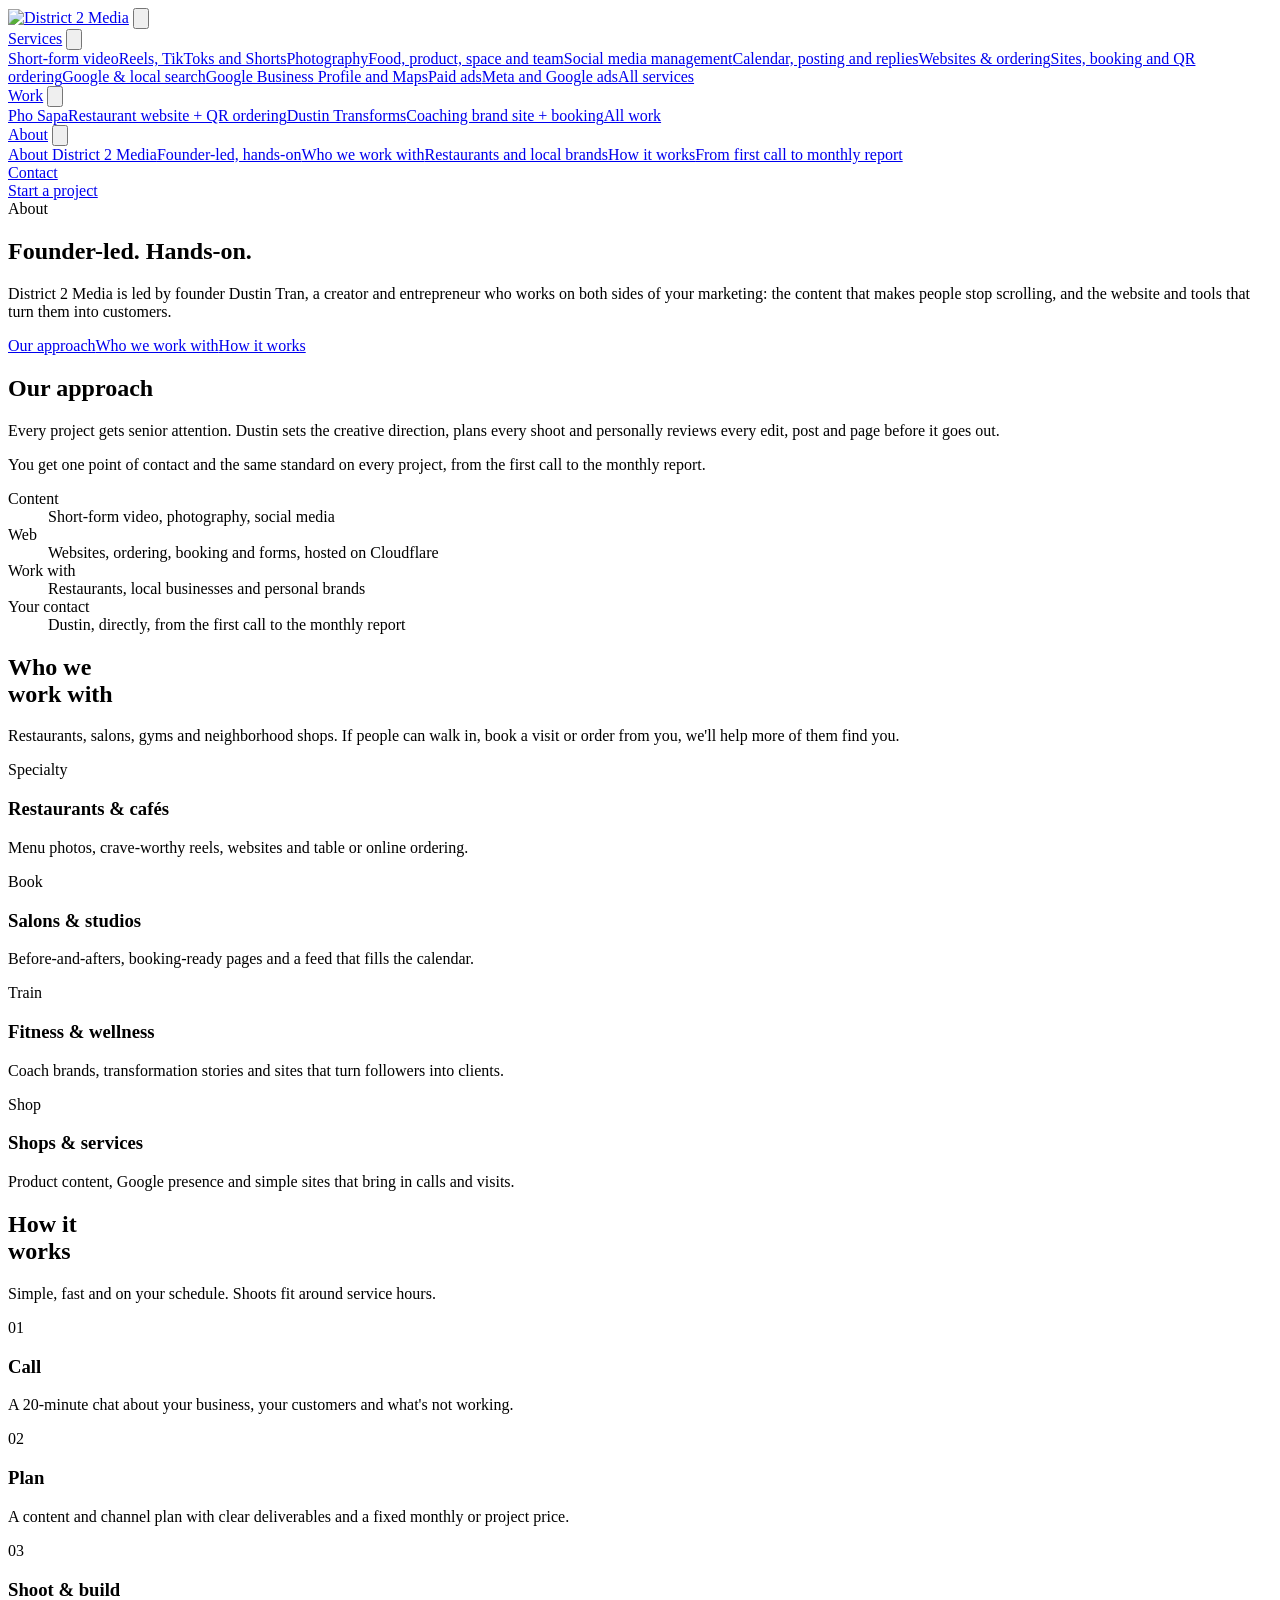
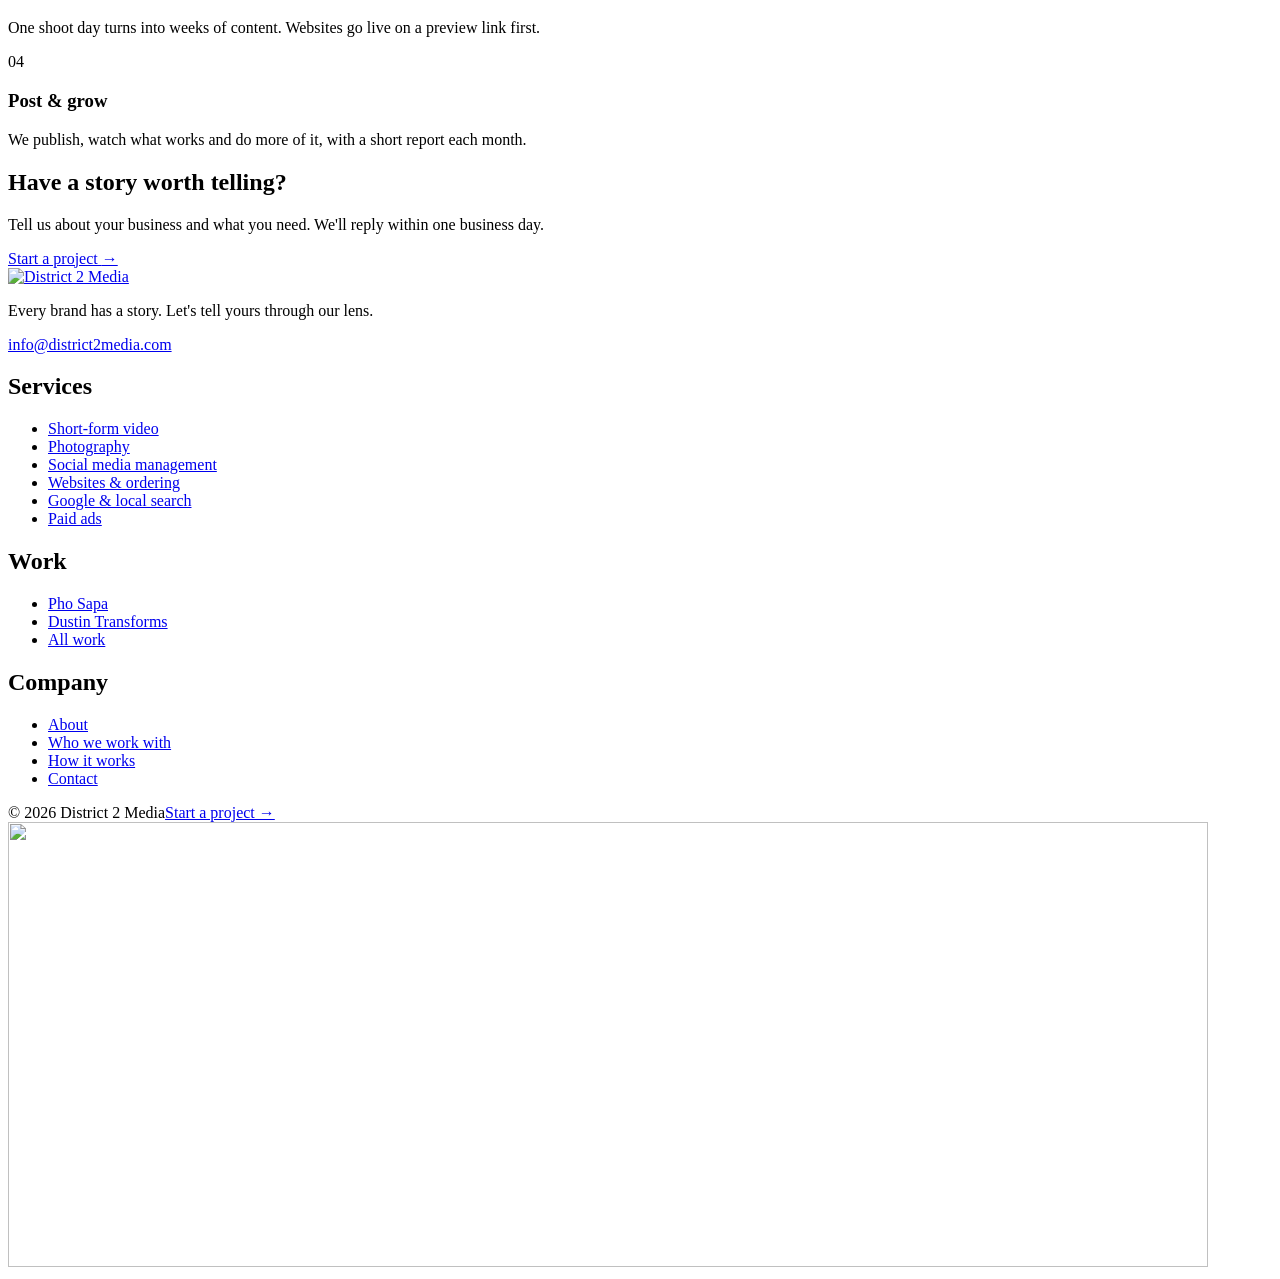
==== public/about/index.html @ 55317588 "Split the site into pages with dropdown menus - Home trimmed to hero, service tiles, work highlights" ====
<!doctype html>
<html lang="en">
<head>
  <meta charset="utf-8">
  <meta name="viewport" content="width=device-width, initial-scale=1, viewport-fit=cover">
  <title>About | District 2 Media</title>
  <meta name="description" content="District 2 Media is a founder-led content and web studio for restaurants and local brands, led by Dustin Tran.">
  <link rel="canonical" href="https://district2media.com/about/">
  <meta property="og:type" content="website">
  <meta property="og:title" content="About">
  <meta property="og:description" content="District 2 Media is a founder-led content and web studio for restaurants and local brands, led by Dustin Tran.">
  <meta property="og:url" content="https://district2media.com/about/">
  <meta property="og:image" content="https://district2media.com/assets/img/og.jpg">
  <meta name="twitter:card" content="summary_large_image">
  <meta name="theme-color" content="#0b0b0c">
  <link rel="icon" href="/assets/img/favicon-64.png" type="image/png">
  <link rel="apple-touch-icon" href="/assets/img/apple-touch-icon.png">
  <link rel="preload" href="/assets/fonts/archivo.woff2" as="font" type="font/woff2" crossorigin>
  <link rel="stylesheet" href="/assets/css/style.css">
  <script>document.documentElement.classList.add('js')</script>
</head>
<body>
<header class="header">
  <div class="wrap">
    <a class="logo" href="/" aria-label="District 2 Media home"><img src="/assets/img/logo.png" srcset="/assets/img/logo.png 1x, /assets/img/logo@2x.png 2x" alt="District 2 Media" width="92" height="34"></a>
    <button class="menu-toggle" aria-label="Open menu" aria-expanded="false" aria-controls="nav">
      <svg viewBox="0 0 24 24" fill="none" stroke="currentColor" stroke-width="2"><path d="M3 7h18M3 12h18M3 17h18"/></svg>
    </button>
    <nav class="nav" id="nav" aria-label="Main">
      <div class="nav-item has-menu">
        <a class="nav-link" href="/services/">Services</a>
        <button class="sub-toggle" type="button" aria-expanded="false" aria-controls="sm-services" aria-label="Show Services pages"><svg viewBox="0 0 24 24" fill="none" stroke="currentColor" stroke-width="2.2" aria-hidden="true"><path d="m6 9 6 6 6-6"/></svg></button>
        <div class="submenu wide" id="sm-services">
          <div class="submenu-inner"><a href="/services/#video"><span class="sm-title">Short-form video</span><span class="sm-desc">Reels, TikToks and Shorts</span></a><a href="/services/#photo"><span class="sm-title">Photography</span><span class="sm-desc">Food, product, space and team</span></a><a href="/services/#social"><span class="sm-title">Social media management</span><span class="sm-desc">Calendar, posting and replies</span></a><a href="/services/#web"><span class="sm-title">Websites &amp; ordering</span><span class="sm-desc">Sites, booking and QR ordering</span></a><a href="/services/#local"><span class="sm-title">Google &amp; local search</span><span class="sm-desc">Google Business Profile and Maps</span></a><a href="/services/#ads"><span class="sm-title">Paid ads</span><span class="sm-desc">Meta and Google ads</span></a><a href="/services/"><span class="sm-title">All services</span></a></div>
        </div>
      </div>
      <div class="nav-item has-menu">
        <a class="nav-link" href="/work/">Work</a>
        <button class="sub-toggle" type="button" aria-expanded="false" aria-controls="sm-work" aria-label="Show Work pages"><svg viewBox="0 0 24 24" fill="none" stroke="currentColor" stroke-width="2.2" aria-hidden="true"><path d="m6 9 6 6 6-6"/></svg></button>
        <div class="submenu" id="sm-work">
          <div class="submenu-inner"><a href="/work/#pho-sapa"><span class="sm-title">Pho Sapa</span><span class="sm-desc">Restaurant website + QR ordering</span></a><a href="/work/#dustin-transforms"><span class="sm-title">Dustin Transforms</span><span class="sm-desc">Coaching brand site + booking</span></a><a href="/work/"><span class="sm-title">All work</span></a></div>
        </div>
      </div>
      <div class="nav-item has-menu">
        <a class="nav-link" href="/about/" aria-current="page">About</a>
        <button class="sub-toggle" type="button" aria-expanded="false" aria-controls="sm-about" aria-label="Show About pages"><svg viewBox="0 0 24 24" fill="none" stroke="currentColor" stroke-width="2.2" aria-hidden="true"><path d="m6 9 6 6 6-6"/></svg></button>
        <div class="submenu" id="sm-about">
          <div class="submenu-inner"><a href="/about/"><span class="sm-title">About District 2 Media</span><span class="sm-desc">Founder-led, hands-on</span></a><a href="/about/#who"><span class="sm-title">Who we work with</span><span class="sm-desc">Restaurants and local brands</span></a><a href="/about/#process"><span class="sm-title">How it works</span><span class="sm-desc">From first call to monthly report</span></a></div>
        </div>
      </div>
      <div class="nav-item"><a class="nav-link" href="/contact/">Contact</a></div>
      <a class="btn nav-cta" href="/contact/">Start a project</a>
    </nav>
  </div>
</header>
<main>
  <section class="page-hero">
    <div class="wrap">
      <div class="eyebrow label"><span class="rec"></span>About</div>
      <h1 class="display h1 page-title"><span class="phrase">Founder-led.</span> <span class="phrase hl">Hands-on.</span></h1>
      <p class="lead">District 2 Media is led by founder Dustin Tran, a creator and entrepreneur who works on both sides of your marketing: the content that makes people stop scrolling, and the website and tools that turn them into customers.</p>
    </div>
  </section>
  <nav class="subnav" aria-label="About sections">
    <div class="wrap"><div class="subnav-track"><a href="#story">Our approach</a><a href="#who">Who we work with</a><a href="#process">How it works</a></div></div>
  </nav>
  <section class="section" id="story">
    <div class="wrap about">
      <div class="reveal">
        <h2 class="display h2">Our approach</h2>
      </div>
      <div class="reveal">
        <p class="lead">Every project gets senior attention. Dustin sets the creative direction, plans every shoot and personally reviews every edit, post and page before it goes out.</p>
        <p>You get one point of contact and the same standard on every project, from the first call to the monthly report.</p>
        <dl class="facts">
          <div><dt>Content</dt><dd>Short-form video, photography, social media</dd></div>
          <div><dt>Web</dt><dd>Websites, ordering, booking and forms, hosted on Cloudflare</dd></div>
          <div><dt>Work with</dt><dd>Restaurants, local businesses and personal brands</dd></div>
          <div><dt>Your contact</dt><dd>Dustin, directly, from the first call to the monthly report</dd></div>
        </dl>
      </div>
    </div>
  </section>

  <section class="section" id="who">
    <div class="wrap">
      <div class="section-head reveal">
        <h2 class="display h2">Who we<br>work with</h2>
        <p class="lead">Restaurants, salons, gyms and neighborhood shops. If people can walk in, book a visit or order from you, we'll help more of them find you.</p>
      </div>
      <div class="who reveal">
        <div class="who-card lead-card">
          <span class="label">Specialty</span>
          <h3 class="display h3">Restaurants &amp; cafés</h3>
          <p>Menu photos, crave-worthy reels, websites and table or online ordering.</p>
        </div>
        <div class="who-card">
          <span class="label">Book</span>
          <h3 class="display h3">Salons &amp; studios</h3>
          <p>Before-and-afters, booking-ready pages and a feed that fills the calendar.</p>
        </div>
        <div class="who-card">
          <span class="label">Train</span>
          <h3 class="display h3">Fitness &amp; wellness</h3>
          <p>Coach brands, transformation stories and sites that turn followers into clients.</p>
        </div>
        <div class="who-card">
          <span class="label">Shop</span>
          <h3 class="display h3">Shops &amp; services</h3>
          <p>Product content, Google presence and simple sites that bring in calls and visits.</p>
        </div>
      </div>
    </div>
  </section>

  <section class="section" id="process">
    <div class="wrap">
      <div class="section-head reveal">
        <h2 class="display h2">How it<br>works</h2>
        <p class="lead">Simple, fast and on your schedule. Shoots fit around service hours.</p>
      </div>
      <div class="steps reveal">
        <div class="step"><div class="num">01</div><h3 class="display h3">Call</h3><p>A 20-minute chat about your business, your customers and what&#x27;s not working.</p></div>
        <div class="step"><div class="num">02</div><h3 class="display h3">Plan</h3><p>A content and channel plan with clear deliverables and a fixed monthly or project price.</p></div>
        <div class="step"><div class="num">03</div><h3 class="display h3">Shoot &amp; build</h3><p>One shoot day turns into weeks of content. Websites go live on a preview link first.</p></div>
        <div class="step"><div class="num">04</div><h3 class="display h3">Post &amp; grow</h3><p>We publish, watch what works and do more of it, with a short report each month.</p></div>
      </div>
    </div>
  </section>
  <section class="cta-band">
    <div class="wrap cta-inner">
      <div>
        <h2 class="display h2">Have a story worth telling?</h2>
        <p class="lead">Tell us about your business and what you need. We'll reply within one business day.</p>
      </div>
      <a class="btn" href="/contact/">Start a project <span class="arrow">→</span></a>
    </div>
  </section>
</main>
<footer class="footer">
  <div class="wrap f-grid">
    <div class="f-brand">
      <a class="logo" href="/" aria-label="District 2 Media home"><img src="/assets/img/logo.png" srcset="/assets/img/logo.png 1x, /assets/img/logo@2x.png 2x" alt="District 2 Media" width="92" height="34"></a>
      <p>Every brand has a story. Let's tell yours through our lens.</p>
      <a class="text-link" href="mailto:info@district2media.com">info@district2media.com</a>
    </div>
    <div class="f-col"><h2 class="label">Services</h2><ul><li><a href="/services/#video">Short-form video</a></li><li><a href="/services/#photo">Photography</a></li><li><a href="/services/#social">Social media management</a></li><li><a href="/services/#web">Websites &amp; ordering</a></li><li><a href="/services/#local">Google &amp; local search</a></li><li><a href="/services/#ads">Paid ads</a></li></ul></div><div class="f-col"><h2 class="label">Work</h2><ul><li><a href="/work/#pho-sapa">Pho Sapa</a></li><li><a href="/work/#dustin-transforms">Dustin Transforms</a></li><li><a href="/work/">All work</a></li></ul></div><div class="f-col"><h2 class="label">Company</h2><ul><li><a href="/about/">About</a></li><li><a href="/about/#who">Who we work with</a></li><li><a href="/about/#process">How it works</a></li><li><a href="/contact/">Contact</a></li></ul></div>
  </div>
  <div class="wrap f-bottom"><span>© <span id="year">2026</span> District 2 Media</span><a href="/contact/">Start a project →</a></div>
  <div class="wrap"><div class="big-sign" aria-hidden="true"><img src="/assets/img/logo@2x.png" alt="" width="1200" height="445" loading="lazy"></div></div>
</footer>
<script src="/assets/js/site.js" defer></script>
</body>
</html>
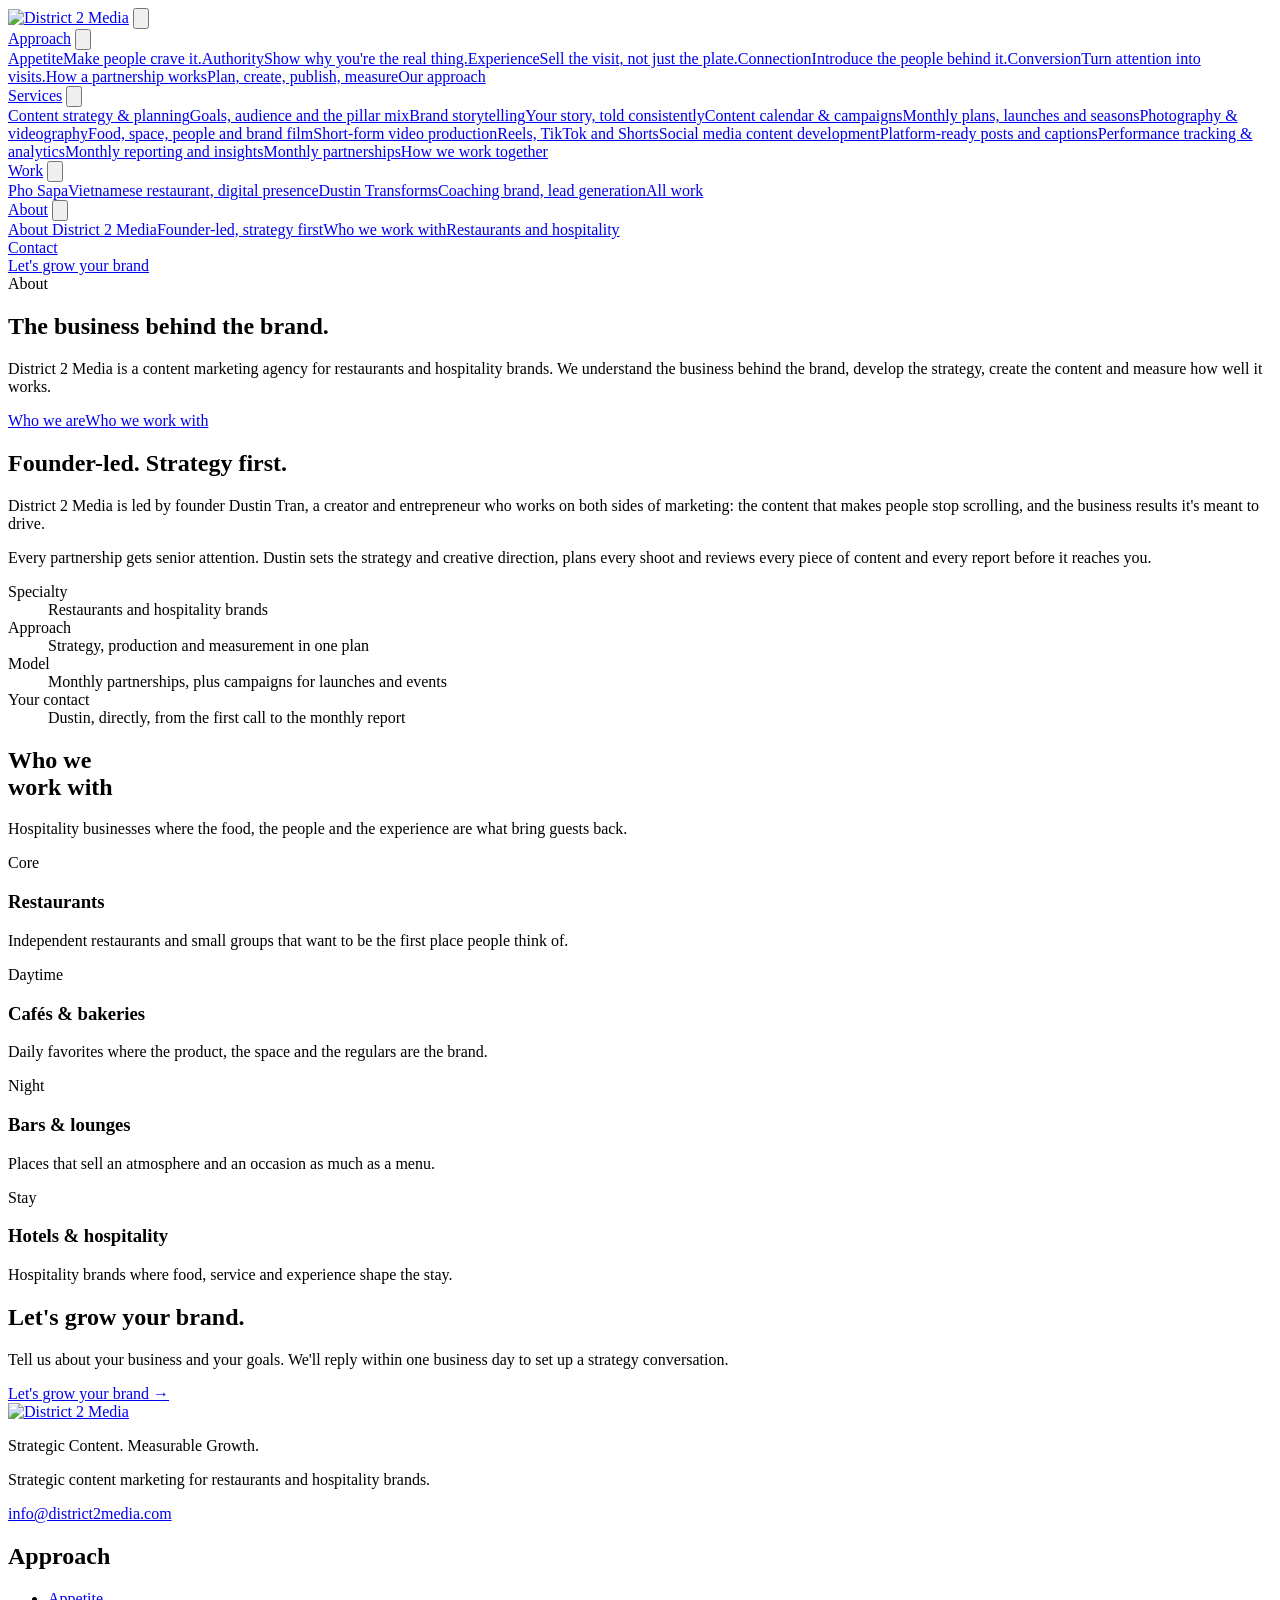
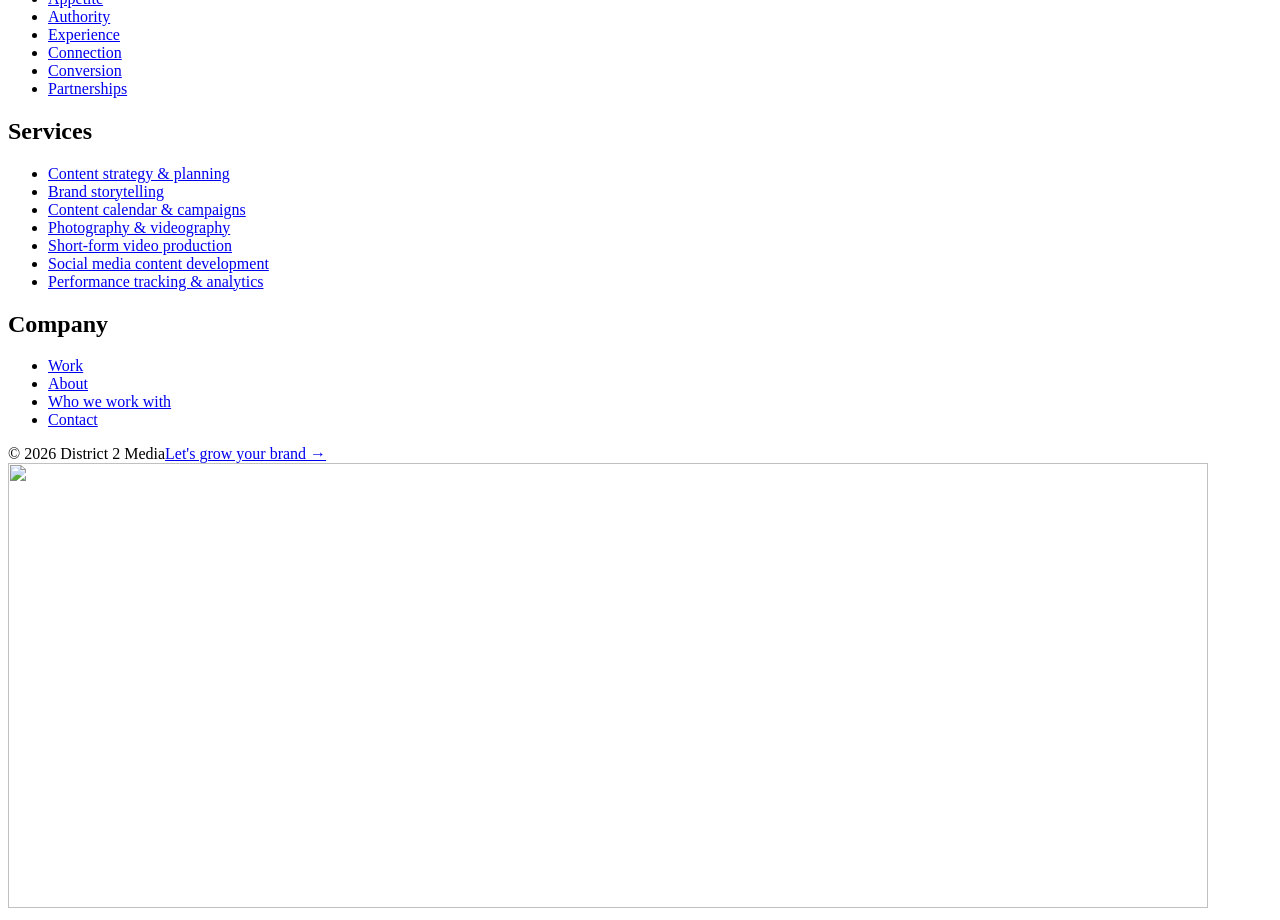
==== commit 743d5aef: "Reposition as a strategic content marketing agency for restaurants and hospitality - New hero: 'More" ====
--- a/public/about/index.html
+++ b/public/about/index.html
@@ -4,11 +4,11 @@
   <meta charset="utf-8">
   <meta name="viewport" content="width=device-width, initial-scale=1, viewport-fit=cover">
   <title>About | District 2 Media</title>
-  <meta name="description" content="District 2 Media is a founder-led content and web studio for restaurants and local brands, led by Dustin Tran.">
+  <meta name="description" content="District 2 Media is a founder-led content marketing agency for restaurants and hospitality brands, led by Dustin Tran.">
   <link rel="canonical" href="https://district2media.com/about/">
   <meta property="og:type" content="website">
   <meta property="og:title" content="About">
-  <meta property="og:description" content="District 2 Media is a founder-led content and web studio for restaurants and local brands, led by Dustin Tran.">
+  <meta property="og:description" content="District 2 Media is a founder-led content marketing agency for restaurants and hospitality brands, led by Dustin Tran.">
   <meta property="og:url" content="https://district2media.com/about/">
   <meta property="og:image" content="https://district2media.com/assets/img/og.jpg">
   <meta name="twitter:card" content="summary_large_image">
@@ -28,28 +28,35 @@
     </button>
     <nav class="nav" id="nav" aria-label="Main">
       <div class="nav-item has-menu">
+        <a class="nav-link" href="/approach/">Approach</a>
+        <button class="sub-toggle" type="button" aria-expanded="false" aria-controls="sm-approach" aria-label="Show Approach pages"><svg viewBox="0 0 24 24" fill="none" stroke="currentColor" stroke-width="2.2" aria-hidden="true"><path d="m6 9 6 6 6-6"/></svg></button>
+        <div class="submenu wide" id="sm-approach">
+          <div class="submenu-inner"><a href="/approach/#appetite"><span class="sm-title">Appetite</span><span class="sm-desc">Make people crave it.</span></a><a href="/approach/#authority"><span class="sm-title">Authority</span><span class="sm-desc">Show why you&#x27;re the real thing.</span></a><a href="/approach/#experience"><span class="sm-title">Experience</span><span class="sm-desc">Sell the visit, not just the plate.</span></a><a href="/approach/#connection"><span class="sm-title">Connection</span><span class="sm-desc">Introduce the people behind it.</span></a><a href="/approach/#conversion"><span class="sm-title">Conversion</span><span class="sm-desc">Turn attention into visits.</span></a><a href="/approach/#partnership"><span class="sm-title">How a partnership works</span><span class="sm-desc">Plan, create, publish, measure</span></a><a href="/approach/"><span class="sm-title">Our approach</span></a></div>
+        </div>
+      </div>
+      <div class="nav-item has-menu">
         <a class="nav-link" href="/services/">Services</a>
         <button class="sub-toggle" type="button" aria-expanded="false" aria-controls="sm-services" aria-label="Show Services pages"><svg viewBox="0 0 24 24" fill="none" stroke="currentColor" stroke-width="2.2" aria-hidden="true"><path d="m6 9 6 6 6-6"/></svg></button>
         <div class="submenu wide" id="sm-services">
-          <div class="submenu-inner"><a href="/services/#video"><span class="sm-title">Short-form video</span><span class="sm-desc">Reels, TikToks and Shorts</span></a><a href="/services/#photo"><span class="sm-title">Photography</span><span class="sm-desc">Food, product, space and team</span></a><a href="/services/#social"><span class="sm-title">Social media management</span><span class="sm-desc">Calendar, posting and replies</span></a><a href="/services/#web"><span class="sm-title">Websites &amp; ordering</span><span class="sm-desc">Sites, booking and QR ordering</span></a><a href="/services/#local"><span class="sm-title">Google &amp; local search</span><span class="sm-desc">Google Business Profile and Maps</span></a><a href="/services/#ads"><span class="sm-title">Paid ads</span><span class="sm-desc">Meta and Google ads</span></a><a href="/services/"><span class="sm-title">All services</span></a></div>
+          <div class="submenu-inner"><a href="/services/#strategy"><span class="sm-title">Content strategy &amp; planning</span><span class="sm-desc">Goals, audience and the pillar mix</span></a><a href="/services/#storytelling"><span class="sm-title">Brand storytelling</span><span class="sm-desc">Your story, told consistently</span></a><a href="/services/#calendar"><span class="sm-title">Content calendar &amp; campaigns</span><span class="sm-desc">Monthly plans, launches and seasons</span></a><a href="/services/#production"><span class="sm-title">Photography &amp; videography</span><span class="sm-desc">Food, space, people and brand film</span></a><a href="/services/#short-form"><span class="sm-title">Short-form video production</span><span class="sm-desc">Reels, TikTok and Shorts</span></a><a href="/services/#social"><span class="sm-title">Social media content development</span><span class="sm-desc">Platform-ready posts and captions</span></a><a href="/services/#analytics"><span class="sm-title">Performance tracking &amp; analytics</span><span class="sm-desc">Monthly reporting and insights</span></a><a href="/services/#partnerships"><span class="sm-title">Monthly partnerships</span><span class="sm-desc">How we work together</span></a></div>
         </div>
       </div>
       <div class="nav-item has-menu">
         <a class="nav-link" href="/work/">Work</a>
         <button class="sub-toggle" type="button" aria-expanded="false" aria-controls="sm-work" aria-label="Show Work pages"><svg viewBox="0 0 24 24" fill="none" stroke="currentColor" stroke-width="2.2" aria-hidden="true"><path d="m6 9 6 6 6-6"/></svg></button>
         <div class="submenu" id="sm-work">
-          <div class="submenu-inner"><a href="/work/#pho-sapa"><span class="sm-title">Pho Sapa</span><span class="sm-desc">Restaurant website + QR ordering</span></a><a href="/work/#dustin-transforms"><span class="sm-title">Dustin Transforms</span><span class="sm-desc">Coaching brand site + booking</span></a><a href="/work/"><span class="sm-title">All work</span></a></div>
+          <div class="submenu-inner"><a href="/work/#pho-sapa"><span class="sm-title">Pho Sapa</span><span class="sm-desc">Vietnamese restaurant, digital presence</span></a><a href="/work/#dustin-transforms"><span class="sm-title">Dustin Transforms</span><span class="sm-desc">Coaching brand, lead generation</span></a><a href="/work/"><span class="sm-title">All work</span></a></div>
         </div>
       </div>
       <div class="nav-item has-menu">
         <a class="nav-link" href="/about/" aria-current="page">About</a>
         <button class="sub-toggle" type="button" aria-expanded="false" aria-controls="sm-about" aria-label="Show About pages"><svg viewBox="0 0 24 24" fill="none" stroke="currentColor" stroke-width="2.2" aria-hidden="true"><path d="m6 9 6 6 6-6"/></svg></button>
         <div class="submenu" id="sm-about">
-          <div class="submenu-inner"><a href="/about/"><span class="sm-title">About District 2 Media</span><span class="sm-desc">Founder-led, hands-on</span></a><a href="/about/#who"><span class="sm-title">Who we work with</span><span class="sm-desc">Restaurants and local brands</span></a><a href="/about/#process"><span class="sm-title">How it works</span><span class="sm-desc">From first call to monthly report</span></a></div>
+          <div class="submenu-inner"><a href="/about/"><span class="sm-title">About District 2 Media</span><span class="sm-desc">Founder-led, strategy first</span></a><a href="/about/#who"><span class="sm-title">Who we work with</span><span class="sm-desc">Restaurants and hospitality</span></a></div>
         </div>
       </div>
       <div class="nav-item"><a class="nav-link" href="/contact/">Contact</a></div>
-      <a class="btn nav-cta" href="/contact/">Start a project</a>
+      <a class="btn nav-cta" href="/contact/">Let's grow your brand</a>
     </nav>
   </div>
 </header>
@@ -57,25 +64,25 @@
   <section class="page-hero">
     <div class="wrap">
       <div class="eyebrow label"><span class="rec"></span>About</div>
-      <h1 class="display h1 page-title"><span class="phrase">Founder-led.</span> <span class="phrase hl">Hands-on.</span></h1>
-      <p class="lead">District 2 Media is led by founder Dustin Tran, a creator and entrepreneur who works on both sides of your marketing: the content that makes people stop scrolling, and the website and tools that turn them into customers.</p>
+      <h1 class="display h1 page-title"><span class="phrase">The business</span> <span class="phrase">behind the <span class="hl">brand.</span></span></h1>
+      <p class="lead">District 2 Media is a content marketing agency for restaurants and hospitality brands. We understand the business behind the brand, develop the strategy, create the content and measure how well it works.</p>
     </div>
   </section>
   <nav class="subnav" aria-label="About sections">
-    <div class="wrap"><div class="subnav-track"><a href="#story">Our approach</a><a href="#who">Who we work with</a><a href="#process">How it works</a></div></div>
+    <div class="wrap"><div class="subnav-track"><a href="#story">Who we are</a><a href="#who">Who we work with</a></div></div>
   </nav>
   <section class="section" id="story">
     <div class="wrap about">
-      <div class="reveal">
-        <h2 class="display h2">Our approach</h2>
+      <div class="reveal fit-box">
+        <h2 class="display h2 fit"><span class="phrase">Founder-led.</span> <span class="phrase hl">Strategy first.</span></h2>
       </div>
       <div class="reveal">
-        <p class="lead">Every project gets senior attention. Dustin sets the creative direction, plans every shoot and personally reviews every edit, post and page before it goes out.</p>
-        <p>You get one point of contact and the same standard on every project, from the first call to the monthly report.</p>
+        <p class="lead">District 2 Media is led by founder Dustin Tran, a creator and entrepreneur who works on both sides of marketing: the content that makes people stop scrolling, and the business results it's meant to drive.</p>
+        <p>Every partnership gets senior attention. Dustin sets the strategy and creative direction, plans every shoot and reviews every piece of content and every report before it reaches you.</p>
         <dl class="facts">
-          <div><dt>Content</dt><dd>Short-form video, photography, social media</dd></div>
-          <div><dt>Web</dt><dd>Websites, ordering, booking and forms, hosted on Cloudflare</dd></div>
-          <div><dt>Work with</dt><dd>Restaurants, local businesses and personal brands</dd></div>
+          <div><dt>Specialty</dt><dd>Restaurants and hospitality brands</dd></div>
+          <div><dt>Approach</dt><dd>Strategy, production and measurement in one plan</dd></div>
+          <div><dt>Model</dt><dd>Monthly partnerships, plus campaigns for launches and events</dd></div>
           <div><dt>Your contact</dt><dd>Dustin, directly, from the first call to the monthly report</dd></div>
         </dl>
       </div>
@@ -86,54 +93,39 @@
     <div class="wrap">
       <div class="section-head reveal">
         <h2 class="display h2">Who we<br>work with</h2>
-        <p class="lead">Restaurants, salons, gyms and neighborhood shops. If people can walk in, book a visit or order from you, we'll help more of them find you.</p>
+        <p class="lead">Hospitality businesses where the food, the people and the experience are what bring guests back.</p>
       </div>
       <div class="who reveal">
         <div class="who-card lead-card">
-          <span class="label">Specialty</span>
-          <h3 class="display h3">Restaurants &amp; cafés</h3>
-          <p>Menu photos, crave-worthy reels, websites and table or online ordering.</p>
+          <span class="label">Core</span>
+          <h3 class="display h3">Restaurants</h3>
+          <p>Independent restaurants and small groups that want to be the first place people think of.</p>
         </div>
         <div class="who-card">
-          <span class="label">Book</span>
-          <h3 class="display h3">Salons &amp; studios</h3>
-          <p>Before-and-afters, booking-ready pages and a feed that fills the calendar.</p>
+          <span class="label">Daytime</span>
+          <h3 class="display h3">Cafés &amp; bakeries</h3>
+          <p>Daily favorites where the product, the space and the regulars are the brand.</p>
         </div>
         <div class="who-card">
-          <span class="label">Train</span>
-          <h3 class="display h3">Fitness &amp; wellness</h3>
-          <p>Coach brands, transformation stories and sites that turn followers into clients.</p>
+          <span class="label">Night</span>
+          <h3 class="display h3">Bars &amp; lounges</h3>
+          <p>Places that sell an atmosphere and an occasion as much as a menu.</p>
         </div>
         <div class="who-card">
-          <span class="label">Shop</span>
-          <h3 class="display h3">Shops &amp; services</h3>
-          <p>Product content, Google presence and simple sites that bring in calls and visits.</p>
+          <span class="label">Stay</span>
+          <h3 class="display h3">Hotels &amp; hospitality</h3>
+          <p>Hospitality brands where food, service and experience shape the stay.</p>
         </div>
-      </div>
-    </div>
-  </section>
-
-  <section class="section" id="process">
-    <div class="wrap">
-      <div class="section-head reveal">
-        <h2 class="display h2">How it<br>works</h2>
-        <p class="lead">Simple, fast and on your schedule. Shoots fit around service hours.</p>
-      </div>
-      <div class="steps reveal">
-        <div class="step"><div class="num">01</div><h3 class="display h3">Call</h3><p>A 20-minute chat about your business, your customers and what&#x27;s not working.</p></div>
-        <div class="step"><div class="num">02</div><h3 class="display h3">Plan</h3><p>A content and channel plan with clear deliverables and a fixed monthly or project price.</p></div>
-        <div class="step"><div class="num">03</div><h3 class="display h3">Shoot &amp; build</h3><p>One shoot day turns into weeks of content. Websites go live on a preview link first.</p></div>
-        <div class="step"><div class="num">04</div><h3 class="display h3">Post &amp; grow</h3><p>We publish, watch what works and do more of it, with a short report each month.</p></div>
       </div>
     </div>
   </section>
   <section class="cta-band">
     <div class="wrap cta-inner">
       <div>
-        <h2 class="display h2">Have a story worth telling?</h2>
-        <p class="lead">Tell us about your business and what you need. We'll reply within one business day.</p>
+        <h2 class="display h2">Let's grow your brand.</h2>
+        <p class="lead">Tell us about your business and your goals. We'll reply within one business day to set up a strategy conversation.</p>
       </div>
-      <a class="btn" href="/contact/">Start a project <span class="arrow">→</span></a>
+      <a class="btn" href="/contact/">Let's grow your brand <span class="arrow">→</span></a>
     </div>
   </section>
 </main>
@@ -141,12 +133,13 @@
   <div class="wrap f-grid">
     <div class="f-brand">
       <a class="logo" href="/" aria-label="District 2 Media home"><img src="/assets/img/logo.png" srcset="/assets/img/logo.png 1x, /assets/img/logo@2x.png 2x" alt="District 2 Media" width="92" height="34"></a>
-      <p>Every brand has a story. Let's tell yours through our lens.</p>
+      <p class="f-tag">Strategic Content. Measurable Growth.</p>
+      <p>Strategic content marketing for restaurants and hospitality brands.</p>
       <a class="text-link" href="mailto:info@district2media.com">info@district2media.com</a>
     </div>
-    <div class="f-col"><h2 class="label">Services</h2><ul><li><a href="/services/#video">Short-form video</a></li><li><a href="/services/#photo">Photography</a></li><li><a href="/services/#social">Social media management</a></li><li><a href="/services/#web">Websites &amp; ordering</a></li><li><a href="/services/#local">Google &amp; local search</a></li><li><a href="/services/#ads">Paid ads</a></li></ul></div><div class="f-col"><h2 class="label">Work</h2><ul><li><a href="/work/#pho-sapa">Pho Sapa</a></li><li><a href="/work/#dustin-transforms">Dustin Transforms</a></li><li><a href="/work/">All work</a></li></ul></div><div class="f-col"><h2 class="label">Company</h2><ul><li><a href="/about/">About</a></li><li><a href="/about/#who">Who we work with</a></li><li><a href="/about/#process">How it works</a></li><li><a href="/contact/">Contact</a></li></ul></div>
+    <div class="f-col"><h2 class="label">Approach</h2><ul><li><a href="/approach/#appetite">Appetite</a></li><li><a href="/approach/#authority">Authority</a></li><li><a href="/approach/#experience">Experience</a></li><li><a href="/approach/#connection">Connection</a></li><li><a href="/approach/#conversion">Conversion</a></li><li><a href="/approach/#partnership">Partnerships</a></li></ul></div><div class="f-col"><h2 class="label">Services</h2><ul><li><a href="/services/#strategy">Content strategy &amp; planning</a></li><li><a href="/services/#storytelling">Brand storytelling</a></li><li><a href="/services/#calendar">Content calendar &amp; campaigns</a></li><li><a href="/services/#production">Photography &amp; videography</a></li><li><a href="/services/#short-form">Short-form video production</a></li><li><a href="/services/#social">Social media content development</a></li><li><a href="/services/#analytics">Performance tracking &amp; analytics</a></li></ul></div><div class="f-col"><h2 class="label">Company</h2><ul><li><a href="/work/">Work</a></li><li><a href="/about/">About</a></li><li><a href="/about/#who">Who we work with</a></li><li><a href="/contact/">Contact</a></li></ul></div>
   </div>
-  <div class="wrap f-bottom"><span>© <span id="year">2026</span> District 2 Media</span><a href="/contact/">Start a project →</a></div>
+  <div class="wrap f-bottom"><span>© <span id="year">2026</span> District 2 Media</span><a href="/contact/">Let's grow your brand →</a></div>
   <div class="wrap"><div class="big-sign" aria-hidden="true"><img src="/assets/img/logo@2x.png" alt="" width="1200" height="445" loading="lazy"></div></div>
 </footer>
 <script src="/assets/js/site.js" defer></script>
